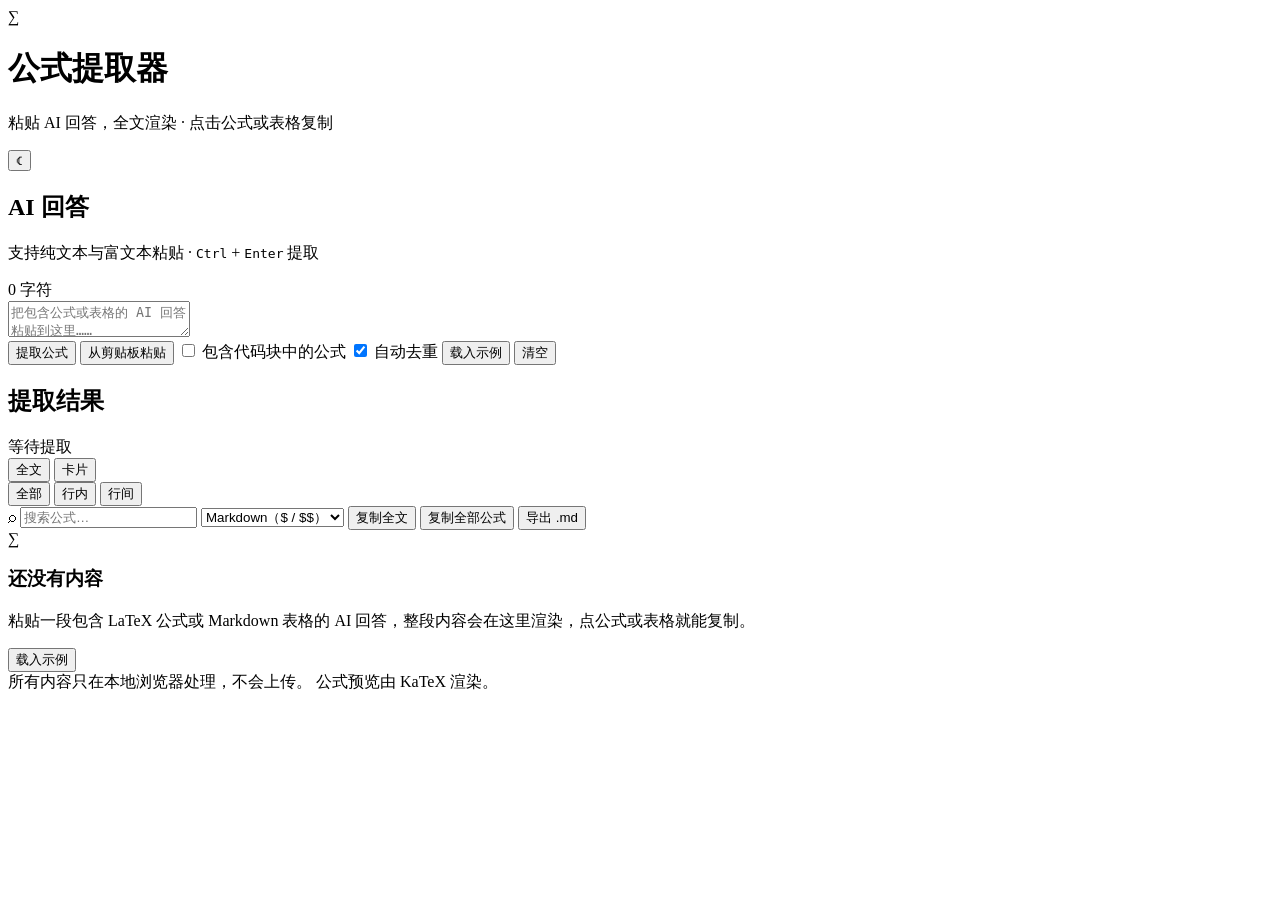
==== src/index.html @ adb95795 "feat: add cross-selection LaTeX/table copy, full Markdown copy, and Formula Sheet drawer" ====
<!doctype html>
<html lang="zh-CN">
<head>
  <meta charset="utf-8">
  <meta name="viewport" content="width=device-width, initial-scale=1">
  <title>公式提取器</title>
  <script>
    (function () {
      var theme = '';
      try {
        var saved = JSON.parse(localStorage.getItem('formula-extractor:v1') || 'null');
        if (saved) theme = saved.theme;
      } catch (error) {
        theme = '';
      }
      if (theme !== 'dark' && theme !== 'light') {
        theme = window.matchMedia && window.matchMedia('(prefers-color-scheme: dark)').matches ? 'dark' : 'light';
      }
      document.documentElement.dataset.theme = theme;
    })();
  </script>
  <!--__KATEX_CSS__-->
  <!--__APP_CSS__-->
</head>
<body>
  <div class="app">
    <header class="app-header">
      <div class="brand">
        <div class="brand-mark" aria-hidden="true">∑</div>
        <div>
          <h1>公式提取器</h1>
          <p>粘贴 AI 回答，全文渲染 · 点击公式或表格复制</p>
        </div>
      </div>
      <div class="header-actions">
        <button type="button" id="themeToggle" class="icon-btn" title="切换主题" aria-label="切换主题">
          <span id="themeIcon">☾</span>
        </button>
      </div>
    </header>

    <main>
      <section class="panel input-panel">
        <div class="panel-head">
          <div>
            <h2>AI 回答</h2>
            <p class="hint">支持纯文本与富文本粘贴 · <kbd>Ctrl</kbd> + <kbd>Enter</kbd> 提取</p>
          </div>
          <span id="inputCount" class="input-count">0 字符</span>
        </div>

        <textarea id="inputText" class="input-area" spellcheck="false" placeholder="把包含公式或表格的 AI 回答粘贴到这里……&#10;&#10;支持 $...$、$$...$$、\(...\)、\[...\] 和 LaTeX 环境，也支持 Markdown 表格。"></textarea>

        <div class="input-actions">
          <button type="button" id="extractBtn" class="btn primary">提取公式</button>
          <button type="button" id="pasteBtn" class="btn">从剪贴板粘贴</button>
          <span class="action-spacer"></span>
          <label class="check"><input type="checkbox" id="includeCode"> 包含代码块中的公式</label>
          <label class="check"><input type="checkbox" id="dedupe" checked> 自动去重</label>
          <button type="button" id="exampleBtn" class="btn ghost">载入示例</button>
          <button type="button" id="clearBtn" class="btn ghost danger">清空</button>
        </div>

        <div id="notice" class="notice" hidden></div>
      </section>

      <section class="panel results-panel" id="resultsPanel">
        <div class="results-head">
          <div class="results-title">
            <h2>提取结果</h2>
            <span id="stats" class="stats">等待提取</span>
          </div>

          <div class="results-tools">
            <div class="segmented" id="viewGroup" role="group" aria-label="视图切换">
              <button type="button" data-view="doc" class="active">全文</button>
              <button type="button" data-view="cards">卡片</button>
            </div>

            <div class="segmented" id="filterGroup" role="group" aria-label="公式类型筛选">
              <button type="button" data-filter="all" class="active">全部</button>
              <button type="button" data-filter="inline">行内</button>
              <button type="button" data-filter="display">行间</button>
            </div>

            <label class="search-box">
              <span aria-hidden="true">⌕</span>
              <input id="searchInput" type="search" placeholder="搜索公式…" aria-label="搜索公式">
            </label>

            <select id="formatSelect" class="select" title="复制格式" aria-label="复制格式">
              <option value="markdown">Markdown（$ / $$）</option>
              <option value="paren">LaTeX 括号（\( / \[）</option>
              <option value="raw">纯公式（无包装）</option>
              <option value="original">保持原始包装</option>
            </select>

            <button type="button" id="formulaSheetBtn" class="btn ghost" title="查看并定位全篇公式（快捷键 f）" hidden>公式速览</button>
            <button type="button" id="copyDocBtn" class="btn" title="复制清洗后的完整 Markdown（含公式与表格）">复制全文</button>
            <button type="button" id="copyAllBtn" class="btn">复制全部公式</button>
            <button type="button" id="exportBtn" class="btn ghost">导出 .md</button>
          </div>
        </div>

        <p id="docTip" class="doc-tip" hidden>点击任意公式即可复制</p>
        <div id="docView" class="doc-view" hidden></div>
        <div id="results" class="results"></div>

        <div id="emptyState" class="empty-state">
          <div class="empty-mark" aria-hidden="true">∑</div>
          <h3>还没有内容</h3>
          <p>粘贴一段包含 LaTeX 公式或 Markdown 表格的 AI 回答，整段内容会在这里渲染，点公式或表格就能复制。</p>
          <button type="button" id="emptyExampleBtn" class="btn">载入示例</button>
        </div>
      </section>
    </main>

    <footer class="footer">
      <span>所有内容只在本地浏览器处理，不会上传。</span>
      <span>公式预览由 KaTeX 渲染。</span>
    </footer>
  </div>

  <template id="cardTemplate">
    <article class="formula-card">
      <div class="card-head">
        <div class="card-meta">
          <span class="formula-index"></span>
          <span class="badge type-badge"></span>
          <span class="badge origin-badge" hidden></span>
          <span class="wrapper-label"></span>
        </div>
        <div class="card-actions">
          <button type="button" class="btn tiny copy-raw" title="复制不带分隔符的 LaTeX 源码">源码</button>
          <button type="button" class="btn tiny primary copy-one" title="按当前格式复制">复制</button>
        </div>
      </div>
      <p class="formula-context" hidden></p>
      <div class="formula-preview" aria-live="polite"></div>
      <textarea class="formula-source" spellcheck="false" rows="2" aria-label="公式 LaTeX 源码"></textarea>
    </article>
  </template>

  <div id="formulaSheetModal" class="sheet-modal" role="dialog" aria-modal="true" aria-label="全篇公式速览" hidden>
    <div class="sheet-dialog">
      <div class="sheet-head">
        <div class="sheet-title-wrap">
          <h2>全篇公式速览</h2>
          <span id="formulaSheetSubtitle" class="sheet-subtitle"></span>
        </div>
        <div class="sheet-head-actions">
          <span class="sheet-shortcut">按 <kbd>f</kbd> 开关 · <kbd>Esc</kbd> 关闭</span>
          <button type="button" id="formulaSheetClose" class="btn tiny ghost" aria-label="关闭公式速览">关闭</button>
        </div>
      </div>
      <div id="formulaSheetBody" class="sheet-body"></div>
    </div>
  </div>

  <div id="toast" class="toast" role="status" aria-live="polite"></div>

  <script type="text/plain" id="exampleText">在 PPO 中，策略梯度的目标是最大化

\[
J(\theta)=\mathbb{E}_{\tau\sim\pi_\theta}\left[\sum_{t=0}^{T} r_t\right]
\]

其中重要性采样比定义为 $r_t(\theta)=\frac{\pi_\theta(a_t\mid s_t)}{\pi_{\theta_{\mathrm{old}}}(a_t\mid s_t)}$。

裁剪后的替代目标为

$$
L^{\mathrm{CLIP}}(\theta)=\mathbb{E}_{t}\left[\min\left(r_t(\theta)\hat A_t,\ \operatorname{clip}(r_t(\theta),1-\epsilon,1+\epsilon)\hat A_t\right)\right]
$$

对于离散动作，优势函数可以写成

\begin{align}
\hat A_t &= \sum_{l=0}^{T-t} (\gamma\lambda)^l \delta_{t+l}, \\
\delta_t &= r_t + \gamma V(s_{t+1}) - V(s_t).
\end{align}

常见方法对比如下：

| 方法 | 目标函数 | 是否在线 |
| :--- | :---: | ---: |
| PPO | $L^{\mathrm{CLIP}}(\theta)$ | 是 |
| DPO | $\mathcal{L}_{\mathrm{DPO}}(\theta)$ | 否 |

价值网络的损失为

\[
L^{VF}(\theta)=\mathbb{E}_t\left[\left(V_\theta(s_t)-\hat R_t\right)^2\right].
\]
  </script>

  <!--__KATEX_JS__-->
  <!--__PARSER_JS__-->
  <!--__APP_JS__-->
</body>
</html>
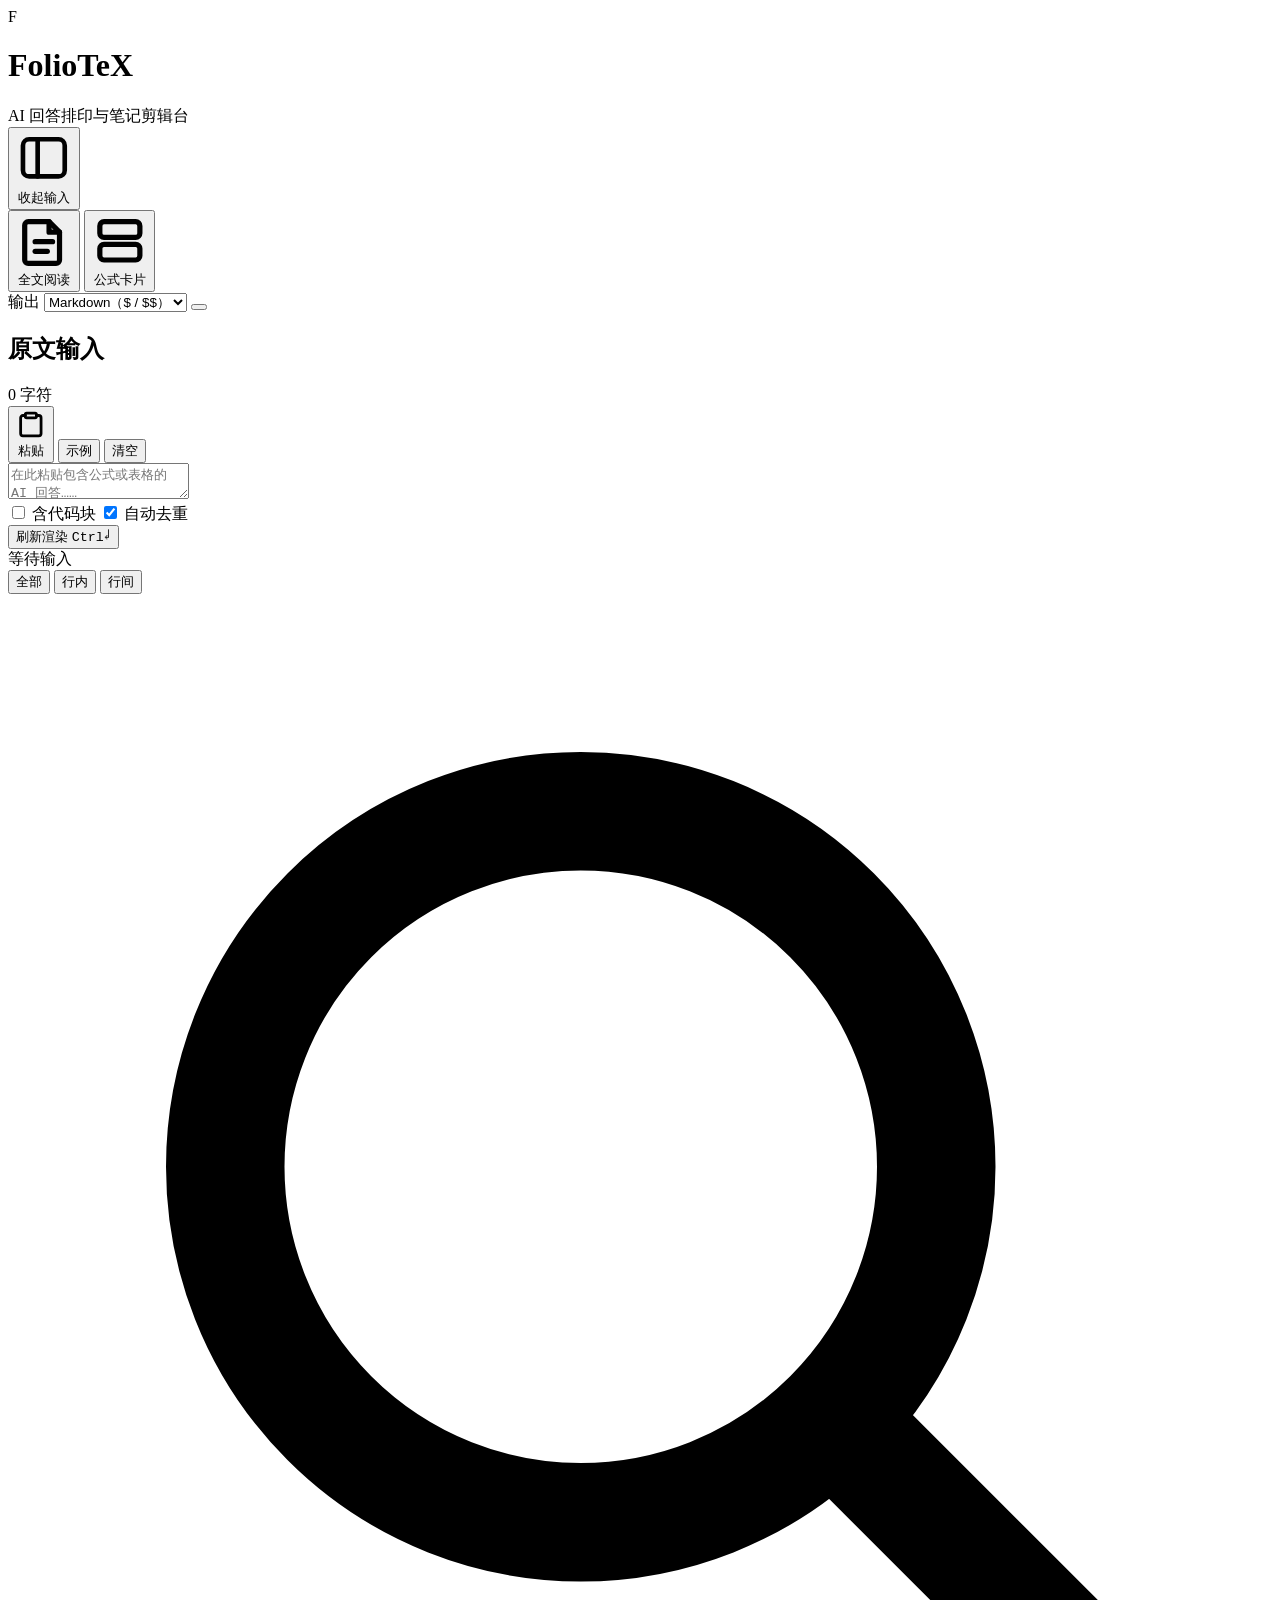
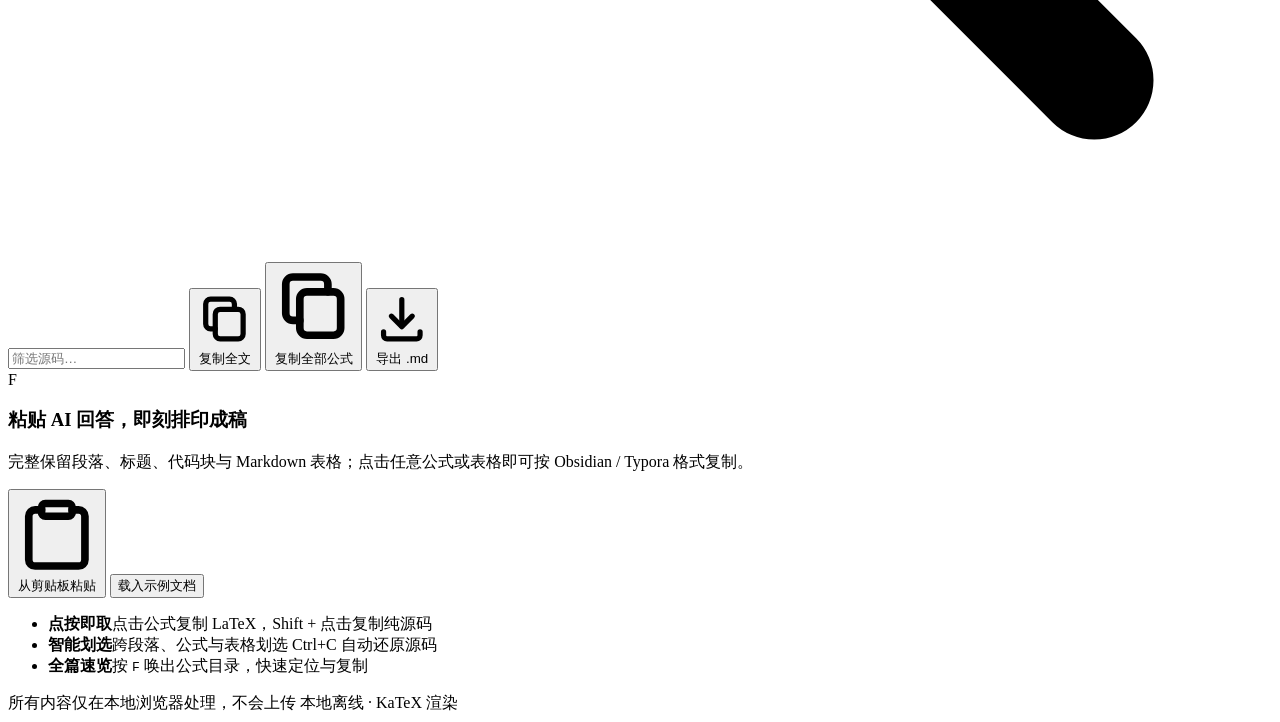
==== commit f1f7b552: "feat: redesign UI with Editorial Paper split workbench and rebrand to FolioTeX" ====
--- a/src/index.html
+++ b/src/index.html
@@ -3,12 +3,14 @@
 <head>
   <meta charset="utf-8">
   <meta name="viewport" content="width=device-width, initial-scale=1">
-  <title>公式提取器</title>
+  <title>FolioTeX · AI 回答排印与笔记剪辑台</title>
+  <link rel="icon" type="image/svg+xml" href="data:image/svg+xml,%3Csvg xmlns='http://www.w3.org/2000/svg' viewBox='0 0 32 32'%3E%3Crect width='32' height='32' rx='7' fill='%23b54434'/%3E%3Ctext x='16' y='23' text-anchor='middle' font-family='Georgia,serif' font-weight='700' font-size='21' fill='%23faf8f3'%3EF%3C/text%3E%3C/svg%3E">
   <script>
     (function () {
       var theme = '';
       try {
-        var saved = JSON.parse(localStorage.getItem('formula-extractor:v1') || 'null');
+        var raw = localStorage.getItem('foliotex:v1') || localStorage.getItem('formula-extractor:v1');
+        var saved = JSON.parse(raw || 'null');
         if (saved) theme = saved.theme;
       } catch (error) {
         theme = '';
@@ -25,100 +27,202 @@
 <body>
   <div class="app">
     <header class="app-header">
-      <div class="brand">
-        <div class="brand-mark" aria-hidden="true">∑</div>
-        <div>
-          <h1>公式提取器</h1>
-          <p>粘贴 AI 回答，全文渲染 · 点击公式或表格复制</p>
-        </div>
-      </div>
-      <div class="header-actions">
+      <div class="header-left">
+        <div class="brand">
+          <div class="brand-seal" aria-hidden="true">F</div>
+          <div class="brand-text">
+            <h1>FolioTeX</h1>
+            <span class="brand-sub">AI 回答排印与笔记剪辑台</span>
+          </div>
+        </div>
+        <span class="header-divider" aria-hidden="true"></span>
+        <button type="button" id="toggleInputBtn" class="btn subtle icon-label" title="收起或展开输入栏（快捷键 \）" aria-label="收起或展开输入栏" aria-pressed="false">
+          <svg class="ico" viewBox="0 0 18 18" fill="none" stroke="currentColor" stroke-width="1.5" stroke-linecap="round" stroke-linejoin="round" aria-hidden="true">
+            <rect x="2.25" y="3" width="13.5" height="12" rx="2"/>
+            <line x1="7" y1="3" x2="7" y2="15"/>
+          </svg>
+          <span class="toggle-input-label">收起输入</span>
+        </button>
+      </div>
+
+      <div class="header-center">
+        <div class="segmented view-switch" id="viewGroup" role="group" aria-label="视图切换">
+          <button type="button" data-view="doc" class="active">
+            <svg class="ico-sm" viewBox="0 0 16 16" fill="none" stroke="currentColor" stroke-width="1.5" stroke-linecap="round" stroke-linejoin="round" aria-hidden="true">
+              <path d="M3.5 2.5h6l3 3v8a1 1 0 0 1-1 1h-8a1 1 0 0 1-1-1v-10a1 1 0 0 1 1-1Z"/>
+              <path d="M9.5 2.5v3h3"/>
+              <line x1="5.5" y1="8.25" x2="10.5" y2="8.25"/>
+              <line x1="5.5" y1="11" x2="9" y2="11"/>
+            </svg>
+            <span>全文阅读</span>
+          </button>
+          <button type="button" data-view="cards">
+            <svg class="ico-sm" viewBox="0 0 16 16" fill="none" stroke="currentColor" stroke-width="1.5" stroke-linecap="round" stroke-linejoin="round" aria-hidden="true">
+              <rect x="2.25" y="2.5" width="11.5" height="4.5" rx="1.2"/>
+              <rect x="2.25" y="9" width="11.5" height="4.5" rx="1.2"/>
+            </svg>
+            <span>公式卡片</span>
+          </button>
+        </div>
+      </div>
+
+      <div class="header-right">
+        <label class="format-picker" title="复制输出格式">
+          <span class="format-label">输出</span>
+          <select id="formatSelect" class="select" aria-label="复制格式">
+            <option value="markdown">Markdown（$ / $$）</option>
+            <option value="paren">LaTeX 括号（\( / \[）</option>
+            <option value="raw">纯公式（无包装）</option>
+            <option value="original">保持原始包装</option>
+          </select>
+        </label>
+
         <button type="button" id="themeToggle" class="icon-btn" title="切换主题" aria-label="切换主题">
-          <span id="themeIcon">☾</span>
+          <span id="themeIcon" aria-hidden="true"></span>
         </button>
       </div>
     </header>
 
-    <main>
-      <section class="panel input-panel">
-        <div class="panel-head">
-          <div>
-            <h2>AI 回答</h2>
-            <p class="hint">支持纯文本与富文本粘贴 · <kbd>Ctrl</kbd> + <kbd>Enter</kbd> 提取</p>
-          </div>
-          <span id="inputCount" class="input-count">0 字符</span>
-        </div>
-
-        <textarea id="inputText" class="input-area" spellcheck="false" placeholder="把包含公式或表格的 AI 回答粘贴到这里……&#10;&#10;支持 $...$、$$...$$、\(...\)、\[...\] 和 LaTeX 环境，也支持 Markdown 表格。"></textarea>
-
-        <div class="input-actions">
-          <button type="button" id="extractBtn" class="btn primary">提取公式</button>
-          <button type="button" id="pasteBtn" class="btn">从剪贴板粘贴</button>
-          <span class="action-spacer"></span>
-          <label class="check"><input type="checkbox" id="includeCode"> 包含代码块中的公式</label>
-          <label class="check"><input type="checkbox" id="dedupe" checked> 自动去重</label>
-          <button type="button" id="exampleBtn" class="btn ghost">载入示例</button>
-          <button type="button" id="clearBtn" class="btn ghost danger">清空</button>
+    <main id="workbench" class="workbench">
+      <section class="pane input-pane" id="inputPane" aria-label="原文输入区">
+        <div class="pane-bar">
+          <div class="pane-title-group">
+            <h2>原文输入</h2>
+            <span id="inputCount" class="count-pill">0 字符</span>
+          </div>
+          <div class="pane-actions">
+            <button type="button" id="pasteBtn" class="btn tiny ghost" title="从剪贴板粘贴（保留富文本公式注解）">
+              <svg class="ico-sm" viewBox="0 0 16 16" fill="none" stroke="currentColor" stroke-width="1.5" stroke-linecap="round" stroke-linejoin="round" aria-hidden="true">
+                <rect x="5" y="2.25" width="6" height="2.5" rx="0.75"/>
+                <path d="M5 3.5H3.75A1.25 1.25 0 0 0 2.5 4.75v8.5a1.25 1.25 0 0 0 1.25 1.25h8.5a1.25 1.25 0 0 0 1.25-1.25v-8.5A1.25 1.25 0 0 0 12.25 3.5H11"/>
+              </svg>
+              <span>粘贴</span>
+            </button>
+            <button type="button" id="exampleBtn" class="btn tiny ghost">示例</button>
+            <button type="button" id="clearBtn" class="btn tiny ghost danger">清空</button>
+          </div>
+        </div>
+
+        <div class="editor-wrap">
+          <textarea id="inputText" class="input-area" spellcheck="false" placeholder="在此粘贴包含公式或表格的 AI 回答……&#10;&#10;• 粘贴即自动渲染，支持纯文本与网页富文本&#10;• 支持 $...$、$$...$$、\(...\)、\[...\] 与 LaTeX 环境&#10;• 支持 Markdown 表格渲染与一键复制"></textarea>
         </div>
 
         <div id="notice" class="notice" hidden></div>
+
+        <div class="pane-foot">
+          <div class="foot-options">
+            <label class="check" title="同时提取代码块中的公式">
+              <input type="checkbox" id="includeCode">
+              <span>含代码块</span>
+            </label>
+            <label class="check" title="在卡片视图中自动合并重复公式">
+              <input type="checkbox" id="dedupe" checked>
+              <span>自动去重</span>
+            </label>
+          </div>
+          <div class="foot-actions">
+            <button type="button" id="extractBtn" class="btn tiny accent-soft" title="重新解析与渲染（Ctrl + Enter）">
+              <span>刷新渲染</span>
+              <kbd>Ctrl↵</kbd>
+            </button>
+          </div>
+        </div>
       </section>
 
-      <section class="panel results-panel" id="resultsPanel">
-        <div class="results-head">
-          <div class="results-title">
-            <h2>提取结果</h2>
-            <span id="stats" class="stats">等待提取</span>
+      <div id="splitResizer" class="split-resizer" role="separator" aria-orientation="vertical" aria-label="拖拽调整左右栏宽度" title="拖拽调整宽度 · 双击重置"></div>
+
+      <section class="pane results-pane" id="resultsPanel" aria-label="排版预览区">
+        <div class="pane-bar results-bar">
+          <div class="pane-title-group">
+            <span id="stats" class="stats">等待输入</span>
           </div>
 
           <div class="results-tools">
-            <div class="segmented" id="viewGroup" role="group" aria-label="视图切换">
-              <button type="button" data-view="doc" class="active">全文</button>
-              <button type="button" data-view="cards">卡片</button>
-            </div>
-
-            <div class="segmented" id="filterGroup" role="group" aria-label="公式类型筛选">
+            <div class="segmented compact" id="filterGroup" role="group" aria-label="公式类型筛选">
               <button type="button" data-filter="all" class="active">全部</button>
               <button type="button" data-filter="inline">行内</button>
               <button type="button" data-filter="display">行间</button>
             </div>
 
             <label class="search-box">
-              <span aria-hidden="true">⌕</span>
-              <input id="searchInput" type="search" placeholder="搜索公式…" aria-label="搜索公式">
+              <svg class="ico-sm" viewBox="0 0 16 16" fill="none" stroke="currentColor" stroke-width="1.5" stroke-linecap="round" stroke-linejoin="round" aria-hidden="true">
+                <circle cx="7.25" cy="7.25" r="4.5"/>
+                <line x1="10.6" y1="10.6" x2="13.75" y2="13.75"/>
+              </svg>
+              <input id="searchInput" type="search" placeholder="筛选源码…" aria-label="搜索公式">
             </label>
 
-            <select id="formatSelect" class="select" title="复制格式" aria-label="复制格式">
-              <option value="markdown">Markdown（$ / $$）</option>
-              <option value="paren">LaTeX 括号（\( / \[）</option>
-              <option value="raw">纯公式（无包装）</option>
-              <option value="original">保持原始包装</option>
-            </select>
-
-            <button type="button" id="formulaSheetBtn" class="btn ghost" title="查看并定位全篇公式（快捷键 f）" hidden>公式速览</button>
-            <button type="button" id="copyDocBtn" class="btn" title="复制清洗后的完整 Markdown（含公式与表格）">复制全文</button>
-            <button type="button" id="copyAllBtn" class="btn">复制全部公式</button>
-            <button type="button" id="exportBtn" class="btn ghost">导出 .md</button>
-          </div>
-        </div>
-
-        <p id="docTip" class="doc-tip" hidden>点击任意公式即可复制</p>
-        <div id="docView" class="doc-view" hidden></div>
-        <div id="results" class="results"></div>
-
-        <div id="emptyState" class="empty-state">
-          <div class="empty-mark" aria-hidden="true">∑</div>
-          <h3>还没有内容</h3>
-          <p>粘贴一段包含 LaTeX 公式或 Markdown 表格的 AI 回答，整段内容会在这里渲染，点公式或表格就能复制。</p>
-          <button type="button" id="emptyExampleBtn" class="btn">载入示例</button>
-        </div>
+            <button type="button" id="formulaSheetBtn" class="btn tiny ghost" title="查看并定位全篇公式（快捷键 F）" hidden>
+              <svg class="ico-sm" viewBox="0 0 16 16" fill="none" stroke="currentColor" stroke-width="1.5" stroke-linecap="round" stroke-linejoin="round" aria-hidden="true">
+                <line x1="3" y1="4.25" x2="13" y2="4.25"/>
+                <line x1="3" y1="8" x2="10.5" y2="8"/>
+                <line x1="3" y1="11.75" x2="12" y2="11.75"/>
+              </svg>
+              <span id="formulaSheetBtnLabel">公式速览</span>
+              <kbd>F</kbd>
+            </button>
+
+            <button type="button" id="copyDocBtn" class="btn tiny primary" title="复制清洗后的完整 Markdown（含公式与表格）">
+              <svg class="ico-sm" viewBox="0 0 16 16" fill="none" stroke="currentColor" stroke-width="1.5" stroke-linecap="round" stroke-linejoin="round" aria-hidden="true">
+                <rect x="5.25" y="5.25" width="8" height="8.5" rx="1.4"/>
+                <path d="M10.75 5.25V3.75a1.4 1.4 0 0 0-1.4-1.4H3.9a1.4 1.4 0 0 0-1.4 1.4v5.7a1.4 1.4 0 0 0 1.4 1.4h1.35"/>
+              </svg>
+              <span>复制全文</span>
+            </button>
+
+            <button type="button" id="copyAllBtn" class="btn tiny primary" title="按当前格式复制全部公式">
+              <svg class="ico-sm" viewBox="0 0 16 16" fill="none" stroke="currentColor" stroke-width="1.5" stroke-linecap="round" stroke-linejoin="round" aria-hidden="true">
+                <rect x="5.25" y="5.25" width="8" height="8.5" rx="1.4"/>
+                <path d="M10.75 5.25V3.75a1.4 1.4 0 0 0-1.4-1.4H3.9a1.4 1.4 0 0 0-1.4 1.4v5.7a1.4 1.4 0 0 0 1.4 1.4h1.35"/>
+              </svg>
+              <span>复制全部公式</span>
+            </button>
+
+            <button type="button" id="exportBtn" class="btn tiny ghost" title="导出所有公式为 Markdown 文件">
+              <svg class="ico-sm" viewBox="0 0 16 16" fill="none" stroke="currentColor" stroke-width="1.5" stroke-linecap="round" stroke-linejoin="round" aria-hidden="true">
+                <path d="M8 2.5v7.5"/>
+                <path d="M5 7.25 8 10.25 11 7.25"/>
+                <path d="M2.75 11.75v1a1 1 0 0 0 1 1h8.5a1 1 0 0 0 1-1v-1"/>
+              </svg>
+              <span>导出 .md</span>
+            </button>
+          </div>
+        </div>
+
+        <div class="results-scroll" id="resultsScroll">
+          <div id="docView" class="doc-view" hidden></div>
+          <div id="results" class="results"></div>
+
+          <div id="emptyState" class="empty-state">
+            <div class="empty-sheet">
+              <div class="empty-mark" aria-hidden="true">F</div>
+              <h3>粘贴 AI 回答，即刻排印成稿</h3>
+              <p>完整保留段落、标题、代码块与 Markdown 表格；点击任意公式或表格即可按 Obsidian / Typora 格式复制。</p>
+              <div class="empty-actions">
+                <button type="button" id="emptyPasteBtn" class="btn primary">
+                  <svg class="ico-sm" viewBox="0 0 16 16" fill="none" stroke="currentColor" stroke-width="1.5" stroke-linecap="round" stroke-linejoin="round" aria-hidden="true">
+                    <rect x="5" y="2.25" width="6" height="2.5" rx="0.75"/>
+                    <path d="M5 3.5H3.75A1.25 1.25 0 0 0 2.5 4.75v8.5a1.25 1.25 0 0 0 1.25 1.25h8.5a1.25 1.25 0 0 0 1.25-1.25v-8.5A1.25 1.25 0 0 0 12.25 3.5H11"/>
+                  </svg>
+                  <span>从剪贴板粘贴</span>
+                </button>
+                <button type="button" id="emptyExampleBtn" class="btn">载入示例文档</button>
+              </div>
+              <ul class="empty-features">
+                <li><strong>点按即取</strong><span>点击公式复制 LaTeX，Shift + 点击复制纯源码</span></li>
+                <li><strong>智能划选</strong><span>跨段落、公式与表格划选 Ctrl+C 自动还原源码</span></li>
+                <li><strong>全篇速览</strong><span>按 <kbd>F</kbd> 唤出公式目录，快速定位与复制</span></li>
+              </ul>
+            </div>
+          </div>
+        </div>
+
+        <footer class="status-bar">
+          <span id="docTip" class="status-tip">所有内容仅在本地浏览器处理，不会上传</span>
+          <span class="status-meta">本地离线 · KaTeX 渲染</span>
+        </footer>
       </section>
     </main>
-
-    <footer class="footer">
-      <span>所有内容只在本地浏览器处理，不会上传。</span>
-      <span>公式预览由 KaTeX 渲染。</span>
-    </footer>
   </div>
 
   <template id="cardTemplate">
@@ -129,15 +233,19 @@
           <span class="badge type-badge"></span>
           <span class="badge origin-badge" hidden></span>
           <span class="wrapper-label"></span>
+          <span class="edited-dot" hidden title="源码已修改">已编辑</span>
         </div>
         <div class="card-actions">
-          <button type="button" class="btn tiny copy-raw" title="复制不带分隔符的 LaTeX 源码">源码</button>
-          <button type="button" class="btn tiny primary copy-one" title="按当前格式复制">复制</button>
+          <button type="button" class="btn tiny ghost toggle-edit" title="展开或收起源码编辑">编辑</button>
+          <button type="button" class="btn tiny ghost copy-raw" title="复制不带分隔符的 LaTeX 源码">源码</button>
+          <button type="button" class="btn tiny accent-soft copy-one" title="按当前格式复制">复制</button>
         </div>
       </div>
       <p class="formula-context" hidden></p>
       <div class="formula-preview" aria-live="polite"></div>
-      <textarea class="formula-source" spellcheck="false" rows="2" aria-label="公式 LaTeX 源码"></textarea>
+      <div class="card-source-wrap" hidden>
+        <textarea class="formula-source" spellcheck="false" rows="2" aria-label="公式 LaTeX 源码"></textarea>
+      </div>
     </article>
   </template>
 
@@ -149,8 +257,13 @@
           <span id="formulaSheetSubtitle" class="sheet-subtitle"></span>
         </div>
         <div class="sheet-head-actions">
-          <span class="sheet-shortcut">按 <kbd>f</kbd> 开关 · <kbd>Esc</kbd> 关闭</span>
-          <button type="button" id="formulaSheetClose" class="btn tiny ghost" aria-label="关闭公式速览">关闭</button>
+          <span class="sheet-shortcut"><kbd>F</kbd> 开关 · <kbd>Esc</kbd> 关闭</span>
+          <button type="button" id="formulaSheetClose" class="icon-btn tiny-icon" aria-label="关闭公式速览" title="关闭（Esc）">
+            <svg class="ico-sm" viewBox="0 0 16 16" fill="none" stroke="currentColor" stroke-width="1.6" stroke-linecap="round" aria-hidden="true">
+              <line x1="4" y1="4" x2="12" y2="12"/>
+              <line x1="12" y1="4" x2="4" y2="12"/>
+            </svg>
+          </button>
         </div>
       </div>
       <div id="formulaSheetBody" class="sheet-body"></div>
@@ -159,7 +272,9 @@
 
   <div id="toast" class="toast" role="status" aria-live="polite"></div>
 
-  <script type="text/plain" id="exampleText">在 PPO 中，策略梯度的目标是最大化
+  <script type="text/plain" id="exampleText">## 近端策略优化（PPO）核心目标
+
+在强化学习中，策略梯度的目标是最大化期望累计回报：
 
 \[
 J(\theta)=\mathbb{E}_{\tau\sim\pi_\theta}\left[\sum_{t=0}^{T} r_t\right]
@@ -167,27 +282,29 @@
 
 其中重要性采样比定义为 $r_t(\theta)=\frac{\pi_\theta(a_t\mid s_t)}{\pi_{\theta_{\mathrm{old}}}(a_t\mid s_t)}$。
 
-裁剪后的替代目标为
+裁剪后的替代目标函数为：
 
 $$
 L^{\mathrm{CLIP}}(\theta)=\mathbb{E}_{t}\left[\min\left(r_t(\theta)\hat A_t,\ \operatorname{clip}(r_t(\theta),1-\epsilon,1+\epsilon)\hat A_t\right)\right]
 $$
 
-对于离散动作，优势函数可以写成
+### 广义优势估计（GAE）
+
+对于离散动作，优势函数与时序差分误差可写为：
 
 \begin{align}
 \hat A_t &= \sum_{l=0}^{T-t} (\gamma\lambda)^l \delta_{t+l}, \\
 \delta_t &= r_t + \gamma V(s_{t+1}) - V(s_t).
 \end{align}
 
-常见方法对比如下：
-
-| 方法 | 目标函数 | 是否在线 |
+常见对齐方法对比如下：
+
+| 方法 | 核心目标函数 | 是否在线策略 |
 | :--- | :---: | ---: |
-| PPO | $L^{\mathrm{CLIP}}(\theta)$ | 是 |
-| DPO | $\mathcal{L}_{\mathrm{DPO}}(\theta)$ | 否 |
-
-价值网络的损失为
+| **PPO** | $L^{\mathrm{CLIP}}(\theta)$ | 是 |
+| **DPO** | $\mathcal{L}_{\mathrm{DPO}}(\theta)$ | 否 |
+
+价值网络的均方误差损失为：
 
 \[
 L^{VF}(\theta)=\mathbb{E}_t\left[\left(V_\theta(s_t)-\hat R_t\right)^2\right].
